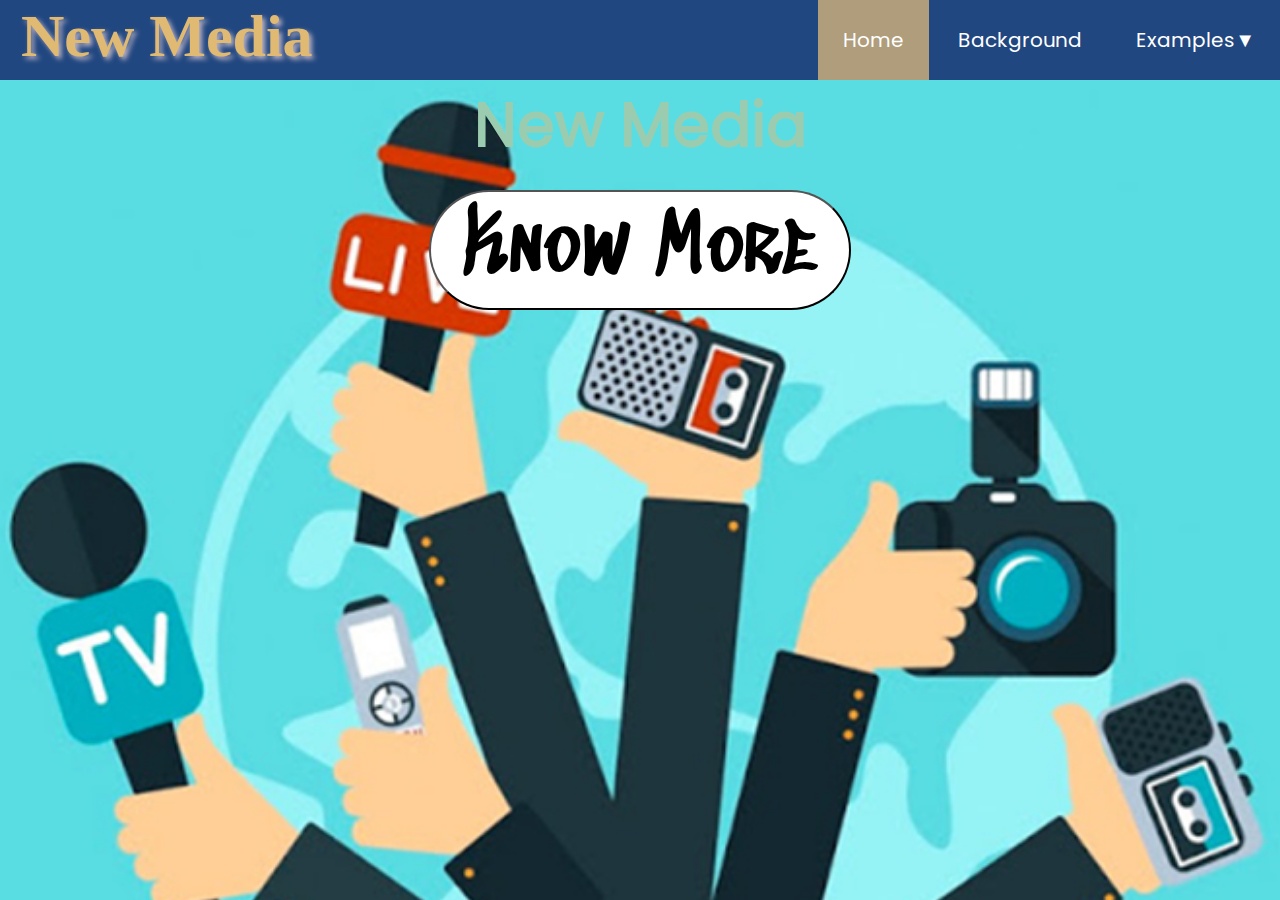
==== index.html @ 889403dd "Add files via upload" ====
<!DOCTYPE html>
<html>
    <head> 
        <link rel="stylesheet" href="style.css">
    </head>
    <body>
        <header>
            <div class="banner1">
                <h4>New Media</h4>
                <a href="bg.html"><button class="button">Know More</button></a>
            </div>
                <div class="title">
                    <h1>New Media</h1>
                </div>
                <ul class="ban">
                        <li><a href="index.html" class="active">Home</a></li>
                        <li><a href="bg.html">Background</a></li>
                        <li><a href="ig.html">Examples▼</a>
                    <ul class="dropdown">
                        <li><a href="ig.html">Instagram</a></li>
                        <li><a href="yt.html">YouTube</a></li>
                        <li><a href="spo.html">Spotify</a></li>
                        <li><a href="link.html">Linkedln</a></li>
                    </ul>
                </li>
                </ul>
            </header>
            
        
    
    
    
    
    
    </body>


</html>
---- style.css ----
@font-face{
    src: url(fonts/Poppins-Regular.ttf);
    font-family: Poppins;
}
@font-face{
    src: url(fonts/Pacifico-Regular.ttf);
    font-family: Pacifico;
}
@font-face{
    src: url(fonts/RubikPixels-Regular.ttf);
    font-family: Rubik;
}
@font-face{
    src: url(fonts/SedgwickAveDisplay-Regular.ttf);
    font-family: Sed;
}
@font-face{
    src: url(fonts/AbrilFatface-Regular.ttf);
    font-family: Abril;
}
*{
    margin:0;
    padding:0;
}

body{
    font-family:'Poppins';
    text-align: center;
    position: relative;
}

header{
    width: 100%;
    height:100px;
    position: fixed;
}

.title{
    width: 30%;
    float: left;
    text-align: left;
    margin: 1px;
    padding: 0px 20px;
    line-height:70px;
    font-family: 'Abril', cursive;
}

.title a{
    text-decoration: none;
    font-size:30px;
    color:#fff;
    letter-spacing: 4px;
}



 .ban {
    list-style:none;
    background:#214780;
    text-align: right;
    height: 100px;
    font-family: 'Poppins';
}

 .ban li{
    display:inline-block;
    position: relative;
    font-family: 'Poppins';
    background:#214780;
}

.ban li a{
    display: block;
    padding: 25px 25px;
    color:#fff;
    text-decoration:none;
    text-align: center;
    font-size: 20px;
}

.ban li ul.dropdown li{
    display:block;
}

.ban li ul.dropdown {
    width: 100%;
    position: absolute;
    z-index: 999;
    display: none;
}

.ban li a:hover{
    background: #af9d7b;   
}

.ban li a.active{
    background: #af9d7b;
}

.ban li:hover ul.dropdown{
    display:block;
}

.banner{
    background-image: url("images/media.jpg");
    background-size: cover;
    background-position: center center;
    top: 80px;
    height: 100vh;
    width: 100%;
    position: fixed;   
    overflow: scroll;
}

.banner:after{
    content:'';
    position: fixed;
    top:80px;
    left:0;
    display:block;
    width: 100%;
    height:100%;
    background: #000000;
    opacity: .7;
    z-index: -1;
}

.banner1{
    background-image: url("images/media.jpg");
    background-size: cover;
    background-position: center center;
    top: 80px;
    height: 100vh;
    width: 100%;
    position: fixed;   
    overflow: scroll;
}


h1{
    font-size: 60px;
    color:#e0ba72;
    text-shadow: 3px 3px 5px rgb(187, 178, 196);
    font-family:'rubik';
    position: relative;

}

h2{
    font-size:50px;
    color:#fff;
    font-family: 'Abril';
    margin: 40px;
    position: relative;


}

h3{
    font-size:30px;
    color:aliceblue;
    font-family:'Gill Sans', 'Gill Sans MT', Calibri, 'Trebuchet MS', sans-serif;
    text-align: left;
    text-shadow:2px 2px 5px black;
    margin: 40px;
    position: relative;


}

h4{
    font-size:60px;
    text-align:center;
    font-family:'Poppins';
    color: #9cccb0;
    position: relative;

}

p{
    font-size:20px;
    color:#fff;
    text-shadow:2px 2px 5px rgb(69, 90, 209);
}

button{
    font-size: 5em;
    display: inline-black;
    text-decoration: none;
    margin: 20px 20px;
    text-align: center;
    padding: 8px 30px;
    border-radius: 60px;
    font-family: 'Sed';
    background: #fff;
    color:#000000
}



ol{
    text-align:left;
    font-size: 20px;
    color:aliceblue;
    margin: 60px;
    position: relative;

}

.text{
    text-align:left;
    font-size: 20px;
    color:aliceblue;
    margin: 60px;
    position: relative;
}

img{
    position: relative;

}

container {
   top: 230px;
   bottom:0; 
   width: 100%; 
   position: fixed; 
   overflow: scroll;
}
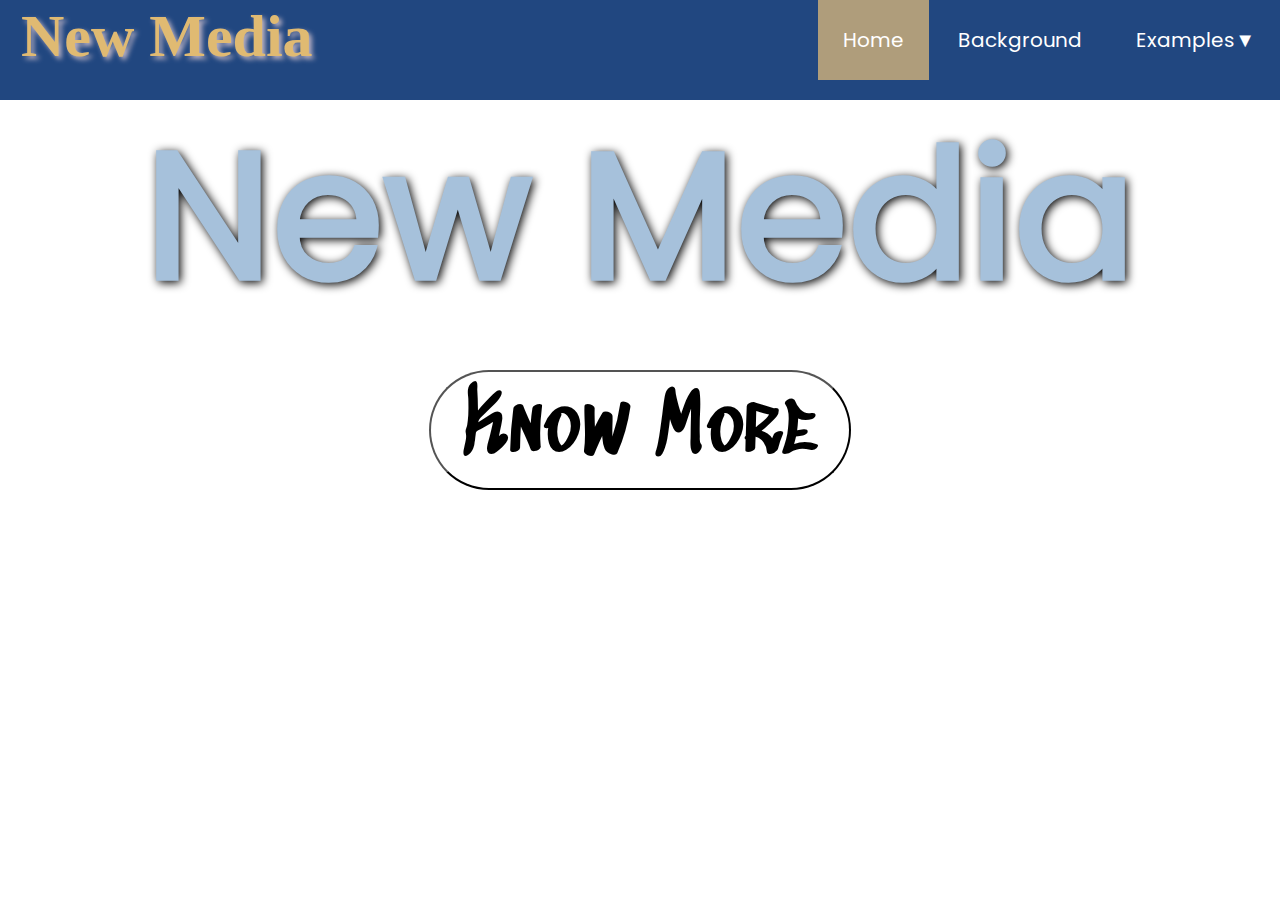
==== commit eba1c210: "Update index.html" ====
--- a/index.html
+++ b/index.html
@@ -35,4 +35,7 @@
     </body>
 
 
-</html>+</html>
+
+
+</html>
--- a/style.css
+++ b/style.css
@@ -126,7 +126,7 @@
 }
 
 .banner1{
-    background-image: url("images/media.jpg");
+    background-image: url("images/bg.gif");
     background-size: cover;
     background-position: center center;
     top: 80px;
@@ -169,13 +169,27 @@
 }
 
 h4{
-    font-size:60px;
+    font-size:180px;
     text-align:center;
     font-family:'Poppins';
-    color: #9cccb0;
-    position: relative;
-
-}
+    color: #a6c1db;
+    position: relative;
+    text-shadow:2px 2px 10px black;
+
+}
+
+h5{
+    font-size:120px;
+    text-align:center;
+    font-family:'Poppins';
+    color: #a6c1db;
+    position: relative;
+    text-shadow:2px 2px 5px rgb(237, 237, 237);
+
+
+}
+
+
 
 p{
     font-size:20px;
@@ -226,4 +240,4 @@
    width: 100%; 
    position: fixed; 
    overflow: scroll;
-}+}
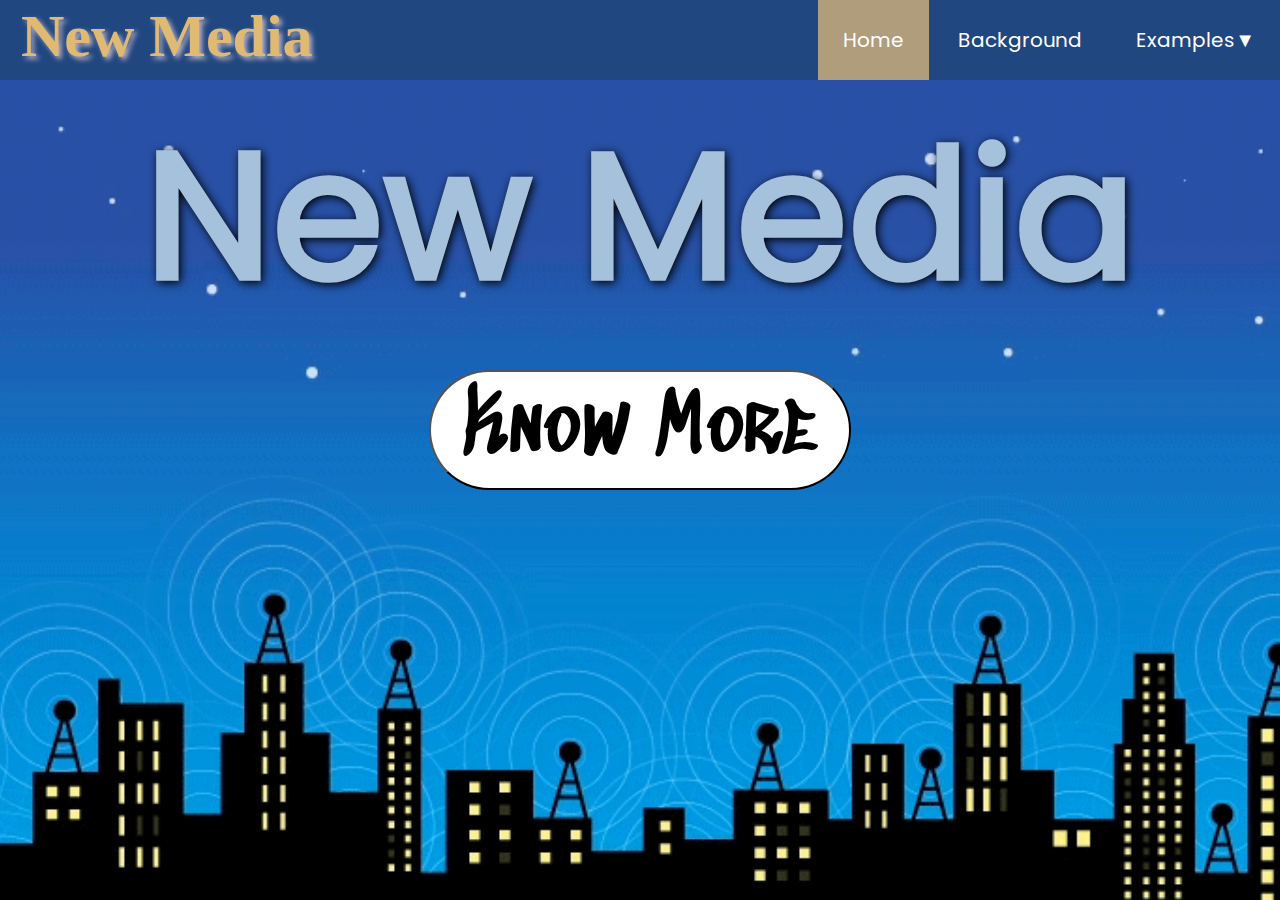
==== commit 2db6d4f2: "Add files via upload" ====
--- a/index.html
+++ b/index.html
@@ -1,41 +1,38 @@
-<!DOCTYPE html>
-<html>
-    <head> 
-        <link rel="stylesheet" href="style.css">
-    </head>
-    <body>
-        <header>
-            <div class="banner1">
-                <h4>New Media</h4>
-                <a href="bg.html"><button class="button">Know More</button></a>
-            </div>
-                <div class="title">
-                    <h1>New Media</h1>
-                </div>
-                <ul class="ban">
-                        <li><a href="index.html" class="active">Home</a></li>
-                        <li><a href="bg.html">Background</a></li>
-                        <li><a href="ig.html">Examples▼</a>
-                    <ul class="dropdown">
-                        <li><a href="ig.html">Instagram</a></li>
-                        <li><a href="yt.html">YouTube</a></li>
-                        <li><a href="spo.html">Spotify</a></li>
-                        <li><a href="link.html">Linkedln</a></li>
-                    </ul>
-                </li>
-                </ul>
-            </header>
-            
-        
-    
-    
-    
-    
-    
-    </body>
-
-
-</html>
-
-
-</html>
+<!DOCTYPE html>
+<html>
+    <head> 
+        <link rel="stylesheet" href="style.css">
+    </head>
+    <body>
+        <header>
+            <div class="banner1">
+                <h4>New Media</h4>
+                <a href="bg.html"><button class="button">Know More</button></a>
+            </div>
+                <div class="title">
+                    <h1>New Media</h1>
+                </div>
+                <ul class="ban">
+                        <li><a href="index.html" class="active">Home</a></li>
+                        <li><a href="bg.html">Background</a></li>
+                        <li><a href="ig.html">Examples▼</a>
+                    <ul class="dropdown">
+                        <li><a href="ig.html">Instagram</a></li>
+                        <li><a href="yt.html">YouTube</a></li>
+                        <li><a href="spo.html">Spotify</a></li>
+                        <li><a href="link.html">Linkedln</a></li>
+                    </ul>
+                </li>
+                </ul>
+            </header>
+            
+        
+    
+    
+    
+    
+    
+    </body>
+
+
+</html>